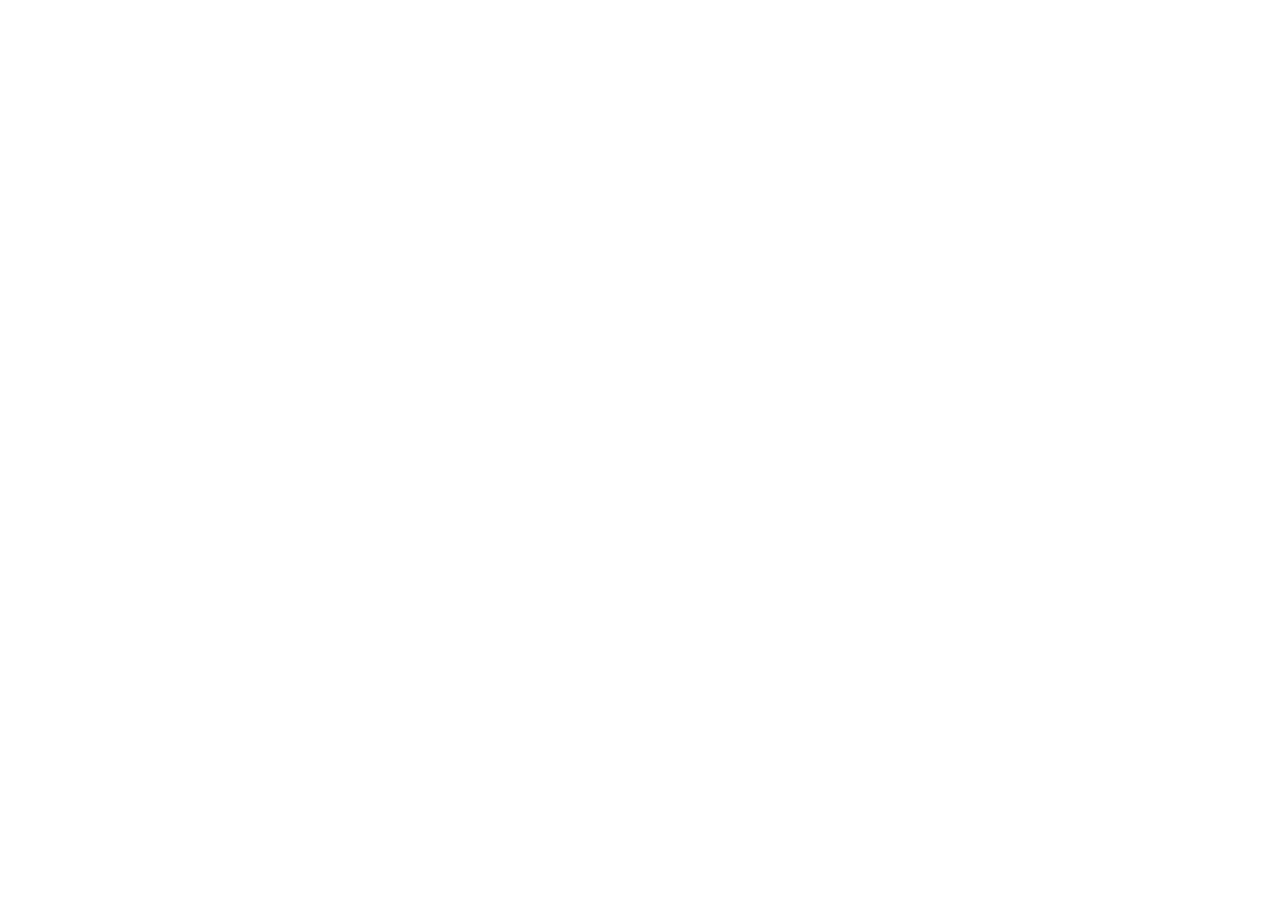
==== calculator.html @ 2538280c "Create initial files" ====
<!DOCTYPE html>
<html lang="en">

<head>
    <meta charset="UTF-8">
    <meta name="viewport" content="width=device-width, initial-scale=1.0">
    <title>Calculator</title>
    <link rel="stylesheet" href="style.css">
</head>

<body>
    <div class="container">
        <div class="input"></div>
        <div class="numpad"></div>
    </div>
</body>
<script src="calculator.js"></script>

</html>
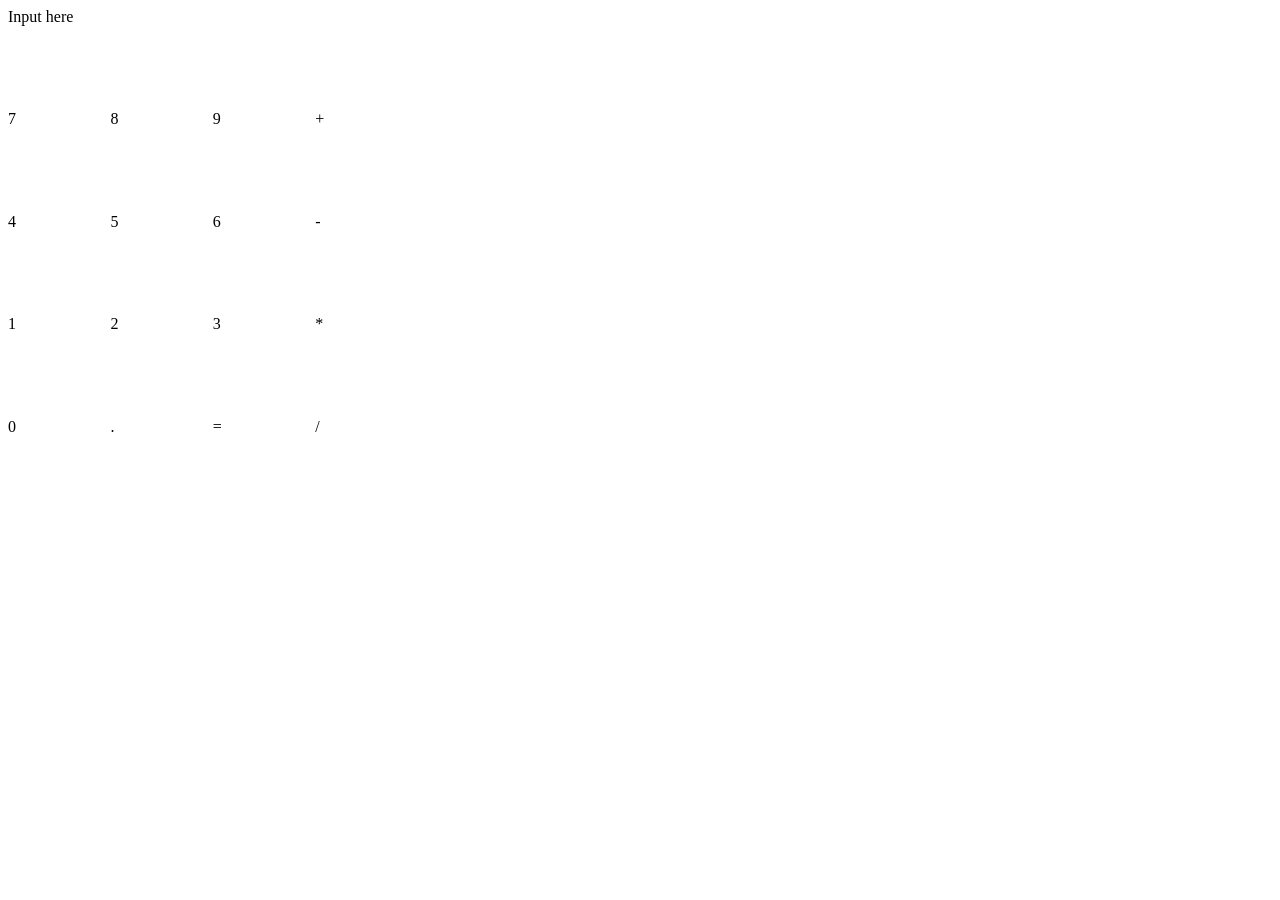
==== commit 02961e9d: "Create basic layout" ====
--- a/calculator.html
+++ b/calculator.html
@@ -10,8 +10,25 @@
 
 <body>
     <div class="container">
-        <div class="input"></div>
-        <div class="numpad"></div>
+        <div class="input">Input here</div>
+        <div class="numpad">
+            <div class="numkey">7</div>
+            <div class="numkey">8</div>
+            <div class="numkey">9</div>
+            <div class="operator">+</div>
+            <div class="numkey">4</div>
+            <div class="numkey">5</div>
+            <div class="numkey">6</div>
+            <div class="operator">-</div>
+            <div class="numkey">1</div>
+            <div class="numkey">2</div>
+            <div class="numkey">3</div>
+            <div class="operator">*</div>
+            <div class="numkey">0</div>
+            <div class="numkey">.</div>
+            <div class="numkey">=</div>
+            <div class="operator">/</div>
+        </div>
     </div>
 </body>
 <script src="calculator.js"></script>
--- a/style.css
+++ b/style.css
@@ -0,0 +1,10 @@
+.container {
+    display: grid;
+    grid-template-rows: 8vw 32vw;
+}
+
+.numpad {
+    display: grid;
+    grid-template-columns: 8vw 8vw 8vw 8vw;
+    grid-template-rows: 8vw 8vw 8vw 8vw;
+}
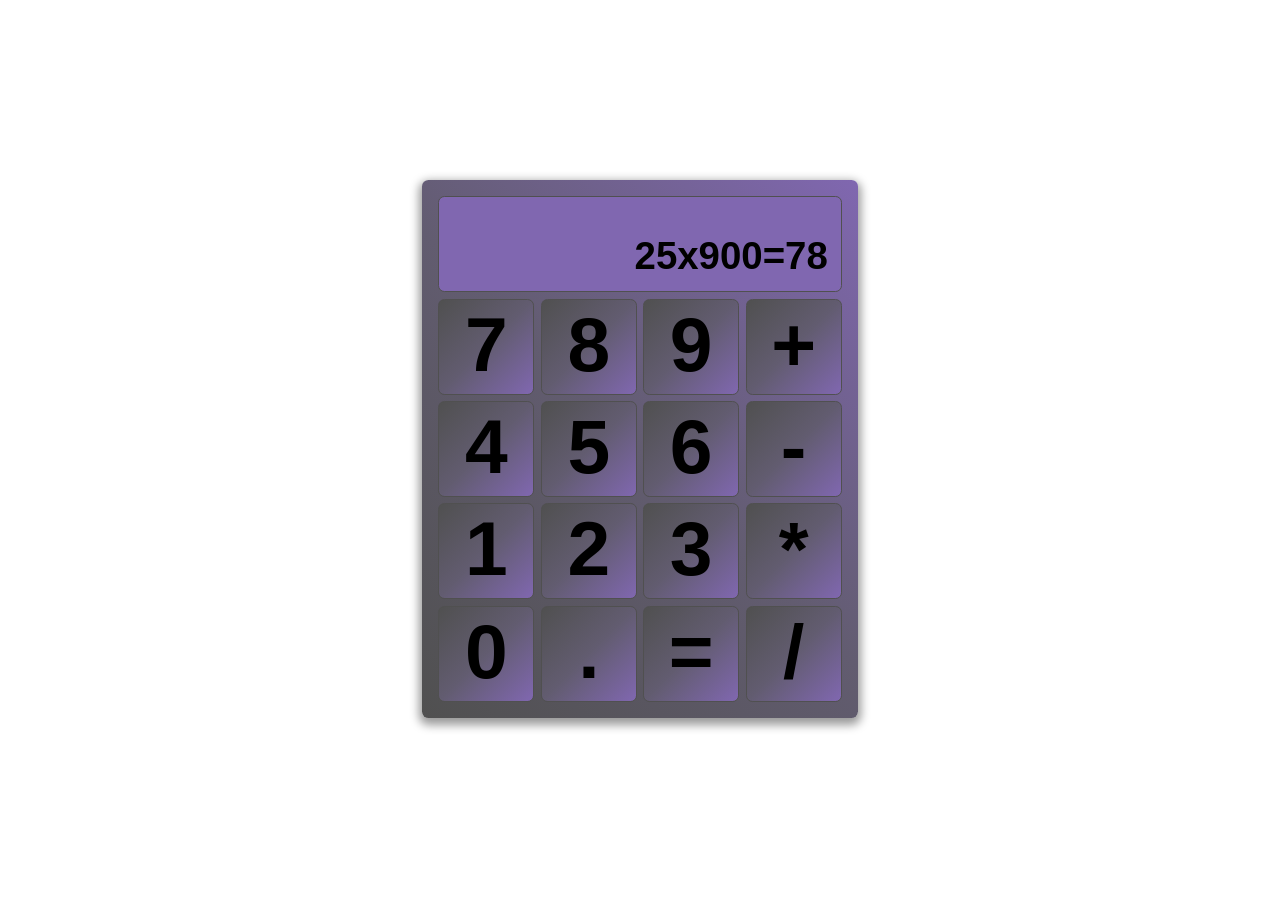
==== commit 6acc157d: "Addd more styling changes" ====
--- a/calculator.html
+++ b/calculator.html
@@ -10,24 +10,28 @@
 
 <body>
     <div class="container">
-        <div class="input">Input here</div>
-        <div class="numpad">
-            <div class="numkey">7</div>
-            <div class="numkey">8</div>
-            <div class="numkey">9</div>
-            <div class="operator">+</div>
-            <div class="numkey">4</div>
-            <div class="numkey">5</div>
-            <div class="numkey">6</div>
-            <div class="operator">-</div>
-            <div class="numkey">1</div>
-            <div class="numkey">2</div>
-            <div class="numkey">3</div>
-            <div class="operator">*</div>
-            <div class="numkey">0</div>
-            <div class="numkey">.</div>
-            <div class="numkey">=</div>
-            <div class="operator">/</div>
+        <div class="calculator">
+            <div class="input">
+                <div class="field">25x900=78</div>
+            </div>
+            <div class="numpad">
+                <div class="button numkey">7</div>
+                <div class="button numkey">8</div>
+                <div class="button numkey">9</div>
+                <div class="button operator">+</div>
+                <div class="button numkey">4</div>
+                <div class="button numkey">5</div>
+                <div class="button numkey">6</div>
+                <div class="button operator">-</div>
+                <div class="button numkey">1</div>
+                <div class="button numkey">2</div>
+                <div class="button numkey">3</div>
+                <div class="button operator">*</div>
+                <div class="button numkey">0</div>
+                <div class="button numkey">.</div>
+                <div class="button numkey">=</div>
+                <div class="button operator">/</div>
+            </div>
         </div>
     </div>
 </body>
--- a/style.css
+++ b/style.css
@@ -1,10 +1,52 @@
 .container {
+    display: flex;
+    flex-direction: column;
+    justify-content: center;
+    align-items: center;
+    text-align: center;
+    min-height: 98vh;
+    font-family: 'Lucida Sans', 'Lucida Sans Regular', 'Lucida Grande', 'Lucida Sans Unicode', Geneva, Verdana, sans-serif;
+}
+
+.calculator {
     display: grid;
     grid-template-rows: 8vw 32vw;
+    background: linear-gradient(45deg, rgba(80,80,80,1) 0%, rgba(98,92,112,1) 50%, rgba(128,103,176,1) 100%);
+    border-radius: 0.5vw;
+    box-shadow: 0px 4px 10px 3px rgba(0,0,0,0.4);
+    padding: 1vw;
+}
+
+.input {
+    font-weight: 800;
+    font-size: 3vw;
+    position: relative;
+    background: rgba(128,103,176,1);
+    border-radius: 0.5vw;
+    border: 1px solid rgba(80,80,80,1);
+    margin: 0.25vw;
+}
+
+.field {
+    text-align: right;
+    position: absolute;
+    padding: 1vw;
+    bottom: 0;
+    right: 0;
 }
 
 .numpad {
     display: grid;
     grid-template-columns: 8vw 8vw 8vw 8vw;
     grid-template-rows: 8vw 8vw 8vw 8vw;
+    text-align: center;
+    font-weight: 800;
+    font-size: 6vw;
+}
+
+.button {
+    border: 1px solid rgba(80,80,80,1);
+    border-radius: 0.5vw;
+    background: linear-gradient(135deg, rgba(80,80,80,1) 0%, rgba(98,92,112,1) 50%, rgba(128,103,176,1) 100%);
+    margin: 0.25vw;
 }
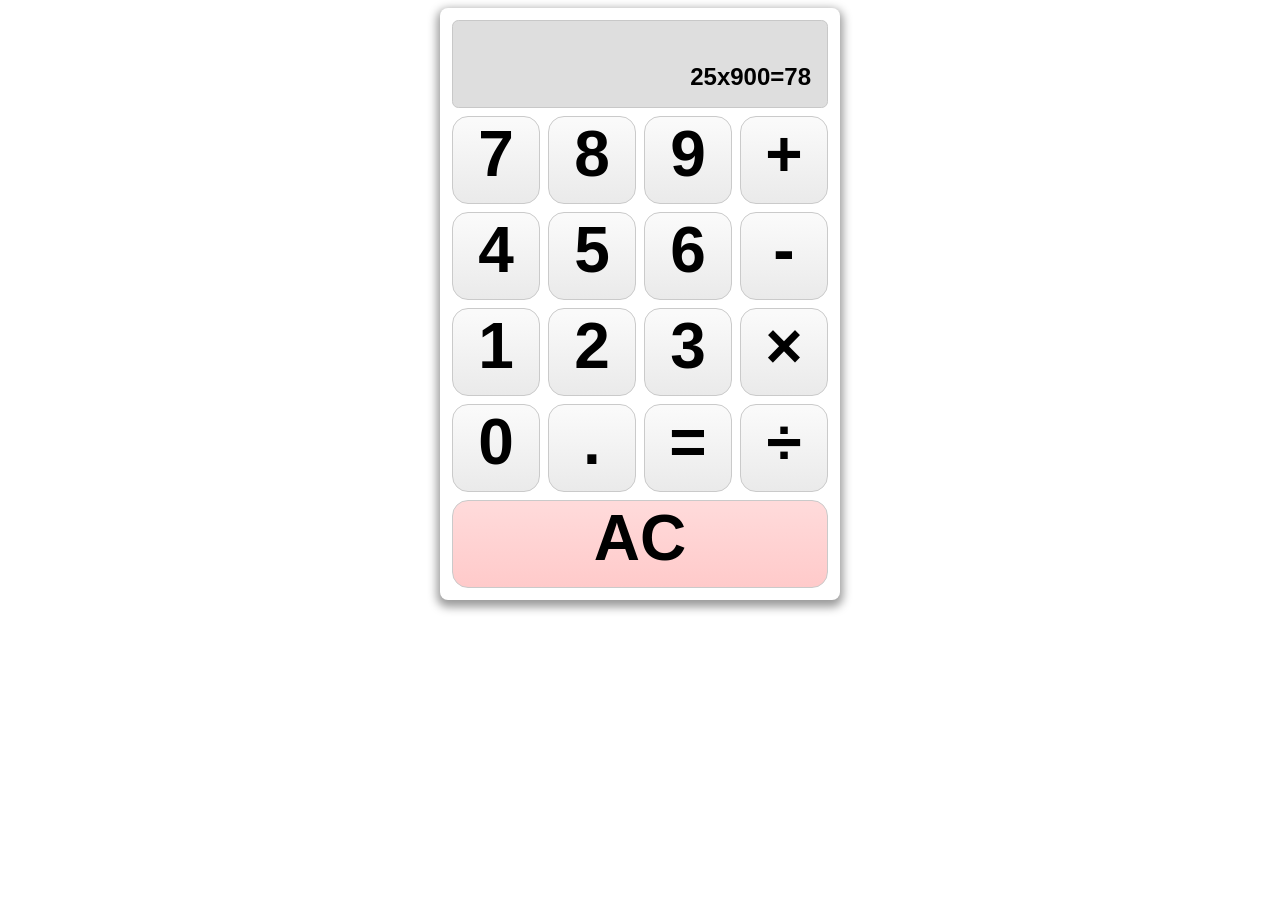
==== commit a52abb73: "Refine style" ====
--- a/calculator.html
+++ b/calculator.html
@@ -11,8 +11,8 @@
 <body>
     <div class="container">
         <div class="calculator">
-            <div class="input">
-                <div class="field">25x900=78</div>
+            <div id="input">
+                <div id="field">25x900=78</div>
             </div>
             <div class="numpad">
                 <div class="button numkey">7</div>
@@ -26,11 +26,12 @@
                 <div class="button numkey">1</div>
                 <div class="button numkey">2</div>
                 <div class="button numkey">3</div>
-                <div class="button operator">*</div>
+                <div class="button operator">×</div>
                 <div class="button numkey">0</div>
                 <div class="button numkey">.</div>
                 <div class="button numkey">=</div>
-                <div class="button operator">/</div>
+                <div class="button operator">÷</div>
+                <div class="button" id="reset">AC</div>
             </div>
         </div>
     </div>
--- a/style.css
+++ b/style.css
@@ -4,49 +4,64 @@
     justify-content: center;
     align-items: center;
     text-align: center;
-    min-height: 98vh;
     font-family: 'Lucida Sans', 'Lucida Sans Regular', 'Lucida Grande', 'Lucida Sans Unicode', Geneva, Verdana, sans-serif;
 }
 
 .calculator {
     display: grid;
-    grid-template-rows: 8vw 32vw;
-    background: linear-gradient(45deg, rgba(80,80,80,1) 0%, rgba(98,92,112,1) 50%, rgba(128,103,176,1) 100%);
-    border-radius: 0.5vw;
+    grid-template-rows: 6rem 30rem;
+    border-radius: 0.5rem;
     box-shadow: 0px 4px 10px 3px rgba(0,0,0,0.4);
-    padding: 1vw;
+    padding: 0.5rem;
 }
 
-.input {
+#input {
     font-weight: 800;
-    font-size: 3vw;
+    font-size: 1.5rem;
     position: relative;
-    background: rgba(128,103,176,1);
+    background: rgb(222, 222, 222);
     border-radius: 0.5vw;
-    border: 1px solid rgba(80,80,80,1);
-    margin: 0.25vw;
+    border: 1px solid rgba(200,200,200,1);
+    margin: 0.25rem;
 }
 
-.field {
+#field {
     text-align: right;
     position: absolute;
-    padding: 1vw;
+    padding: 1rem;
     bottom: 0;
     right: 0;
 }
 
 .numpad {
     display: grid;
-    grid-template-columns: 8vw 8vw 8vw 8vw;
-    grid-template-rows: 8vw 8vw 8vw 8vw;
+    grid-template-columns: 6rem 6rem 6rem 6rem;
+    grid-template-rows: 6rem 6rem 6rem 6rem 6rem;
     text-align: center;
     font-weight: 800;
-    font-size: 6vw;
+    font-size: 4rem;
 }
 
 .button {
-    border: 1px solid rgba(80,80,80,1);
-    border-radius: 0.5vw;
-    background: linear-gradient(135deg, rgba(80,80,80,1) 0%, rgba(98,92,112,1) 50%, rgba(128,103,176,1) 100%);
-    margin: 0.25vw;
+    border: 1px solid #cacaca;
+    border-radius: 1rem;
+    background: linear-gradient(to bottom, #fafafa 5%, #eaeaea 100%);
+    margin: 0.25rem;
+    cursor: pointer;
+}
+
+.button:hover {
+	background: linear-gradient(to bottom, #eaeaea 5%, #dadada 100%);
+	background-color:#f6f6f6;
+}
+
+.button:active {
+	position: relative;
+    top: 1px;
+}
+
+#reset {
+    display: inline;
+    grid-column: -5 / -1;
+    background: linear-gradient(to bottom, #ffdada 5%, #ffcaca 100%);
 }
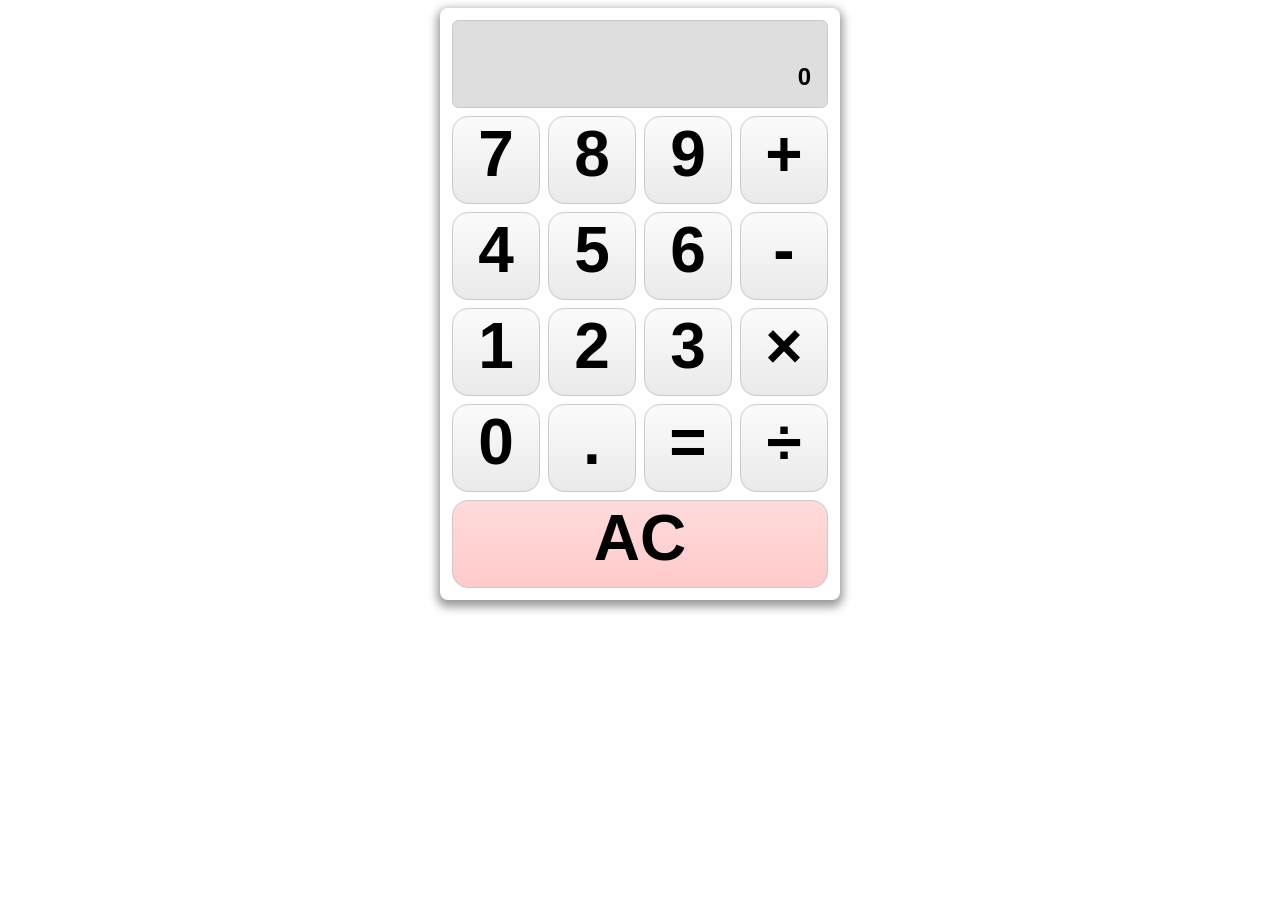
==== commit 289b3e9f: "Add id for decimal point" ====
--- a/calculator.html
+++ b/calculator.html
@@ -12,7 +12,7 @@
     <div class="container">
         <div class="calculator">
             <div id="input">
-                <div id="field">25x900=78</div>
+                <div id="field">0</div>
             </div>
             <div class="numpad">
                 <div class="button numkey">7</div>
@@ -28,7 +28,7 @@
                 <div class="button numkey">3</div>
                 <div class="button operator">×</div>
                 <div class="button numkey">0</div>
-                <div class="button numkey">.</div>
+                <div class="button numkey" id="decimal">.</div>
                 <div class="button numkey">=</div>
                 <div class="button operator">÷</div>
                 <div class="button" id="reset">AC</div>
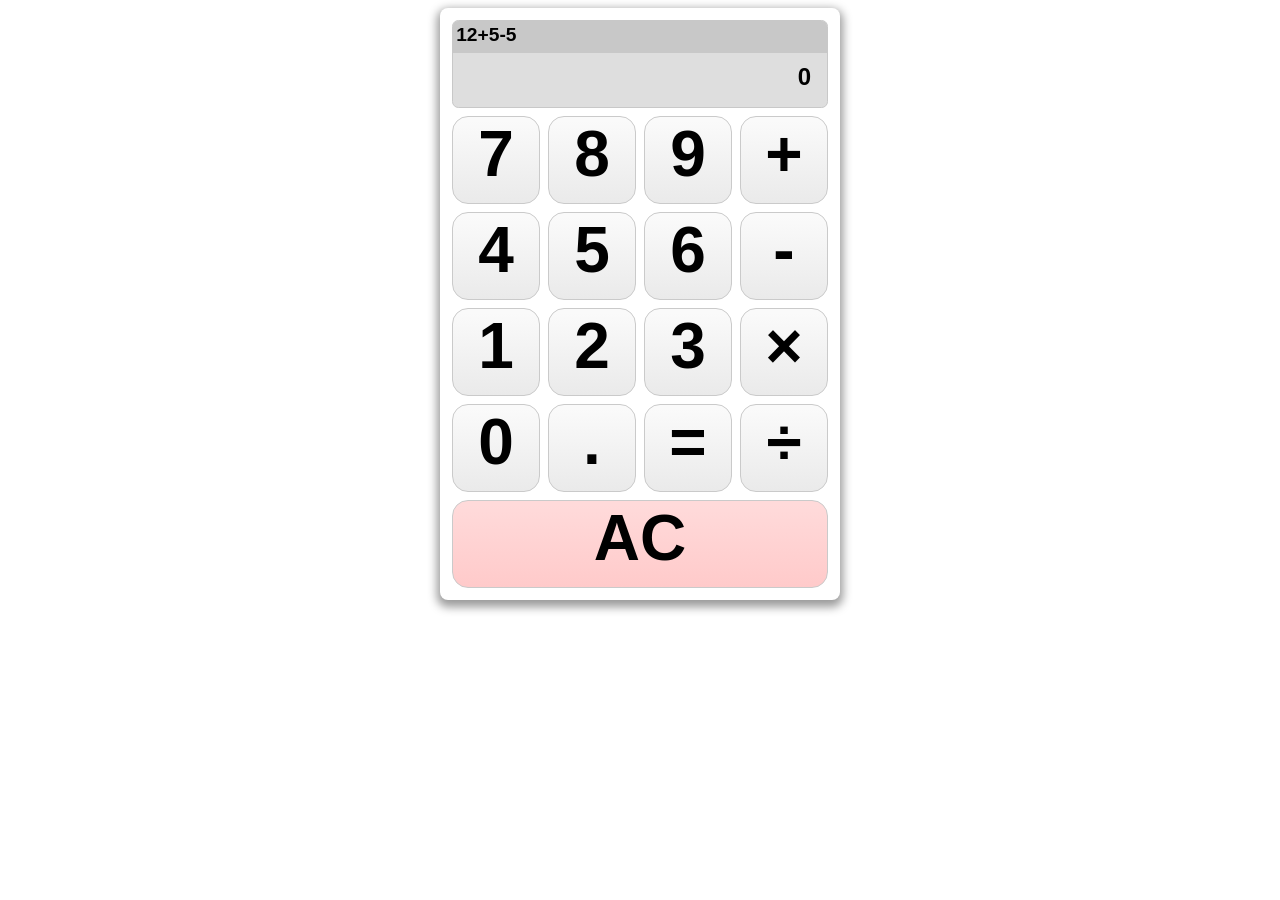
==== commit 47d49722: "Create history field" ====
--- a/calculator.html
+++ b/calculator.html
@@ -12,6 +12,7 @@
     <div class="container">
         <div class="calculator">
             <div id="input">
+                <div id="history">12+5-5</div>
                 <div id="field">0</div>
             </div>
             <div class="numpad">
--- a/style.css
+++ b/style.css
@@ -23,6 +23,19 @@
     border-radius: 0.5vw;
     border: 1px solid rgba(200,200,200,1);
     margin: 0.25rem;
+    overflow: hidden;
+}
+
+#history {
+    font-weight: 600;
+    font-size: 1.2rem;
+    position: absolute;
+    background: rgb(200,200,200);
+    text-align: left;
+    padding: 0.2rem;
+    min-height: 1.6rem;
+    overflow: hidden;
+    width: 100%;
 }
 
 #field {
@@ -48,6 +61,7 @@
     background: linear-gradient(to bottom, #fafafa 5%, #eaeaea 100%);
     margin: 0.25rem;
     cursor: pointer;
+    user-select: none;
 }
 
 .button:hover {
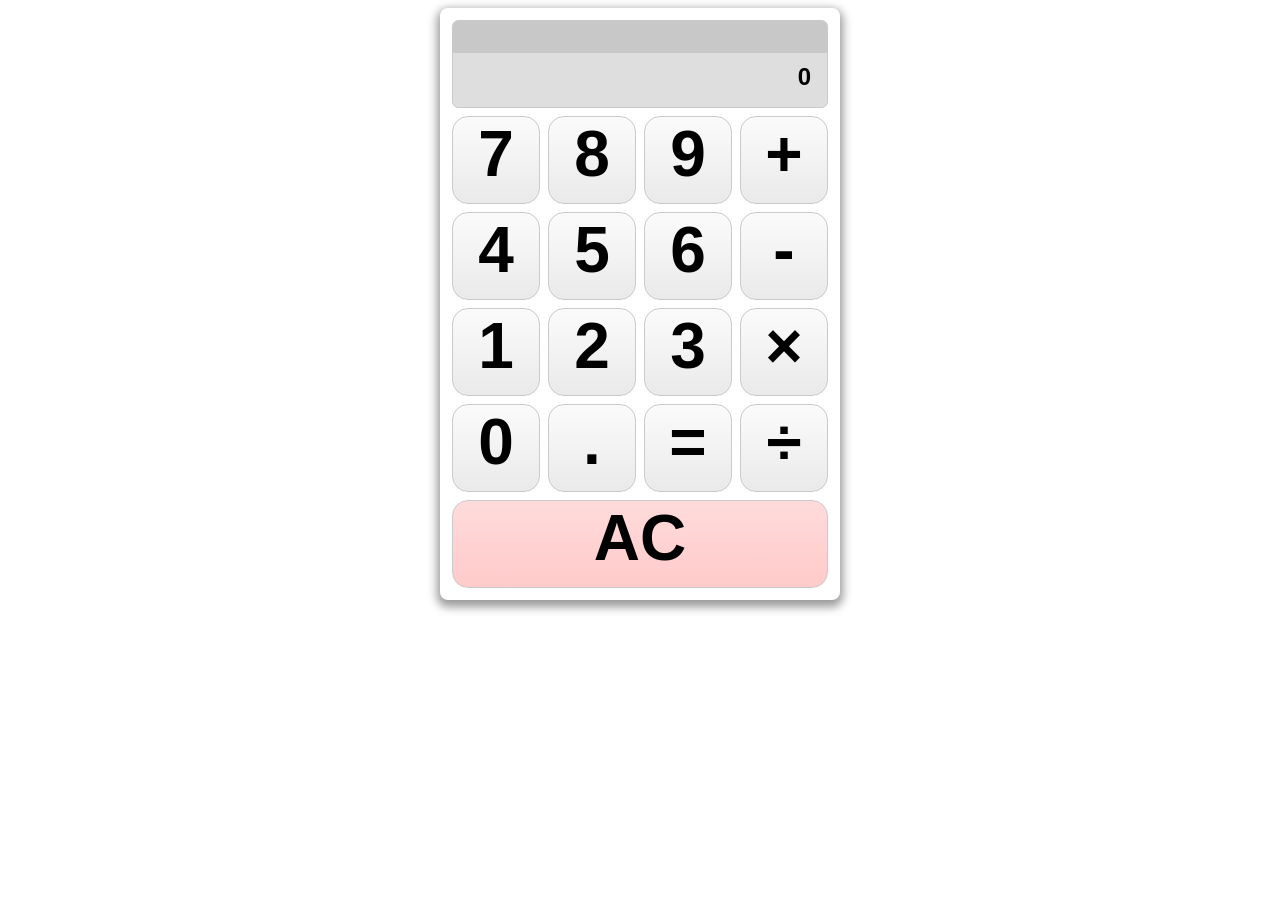
==== commit 1b5bd9c3: "Change transparency issues" ====
--- a/calculator.html
+++ b/calculator.html
@@ -12,7 +12,11 @@
     <div class="container">
         <div class="calculator">
             <div id="input">
-                <div id="history">12+5-5</div>
+                <div id="history-wrapper">
+                    <div id="history">
+                        
+                    </div>
+                </div>
                 <div id="field">0</div>
             </div>
             <div class="numpad">
--- a/style.css
+++ b/style.css
@@ -26,16 +26,33 @@
     overflow: hidden;
 }
 
-#history {
+#history-wrapper:before {
+    content:'';
+    top:0;
+    bottom:0;
+    left:0.2rem;
+    width:25%;
+    background: linear-gradient(270deg, transparent, rgb(200,200,200));
+    position:absolute;
+    z-index: 10;
+    pointer-events:none;
+  }
+
+#history-wrapper {
     font-weight: 600;
     font-size: 1.2rem;
+    background: rgb(200,200,200);
+    text-align: right;
+    padding: 0.2rem;
+    width: 100%;
+    min-height: 1.6rem;
     position: absolute;
-    background: rgb(200,200,200);
-    text-align: left;
-    padding: 0.2rem;
-    min-height: 1.6rem;
-    overflow: hidden;
-    width: 100%;
+    top: 0;
+    right: 0;
+}
+
+#history {
+    float: right;
 }
 
 #field {
